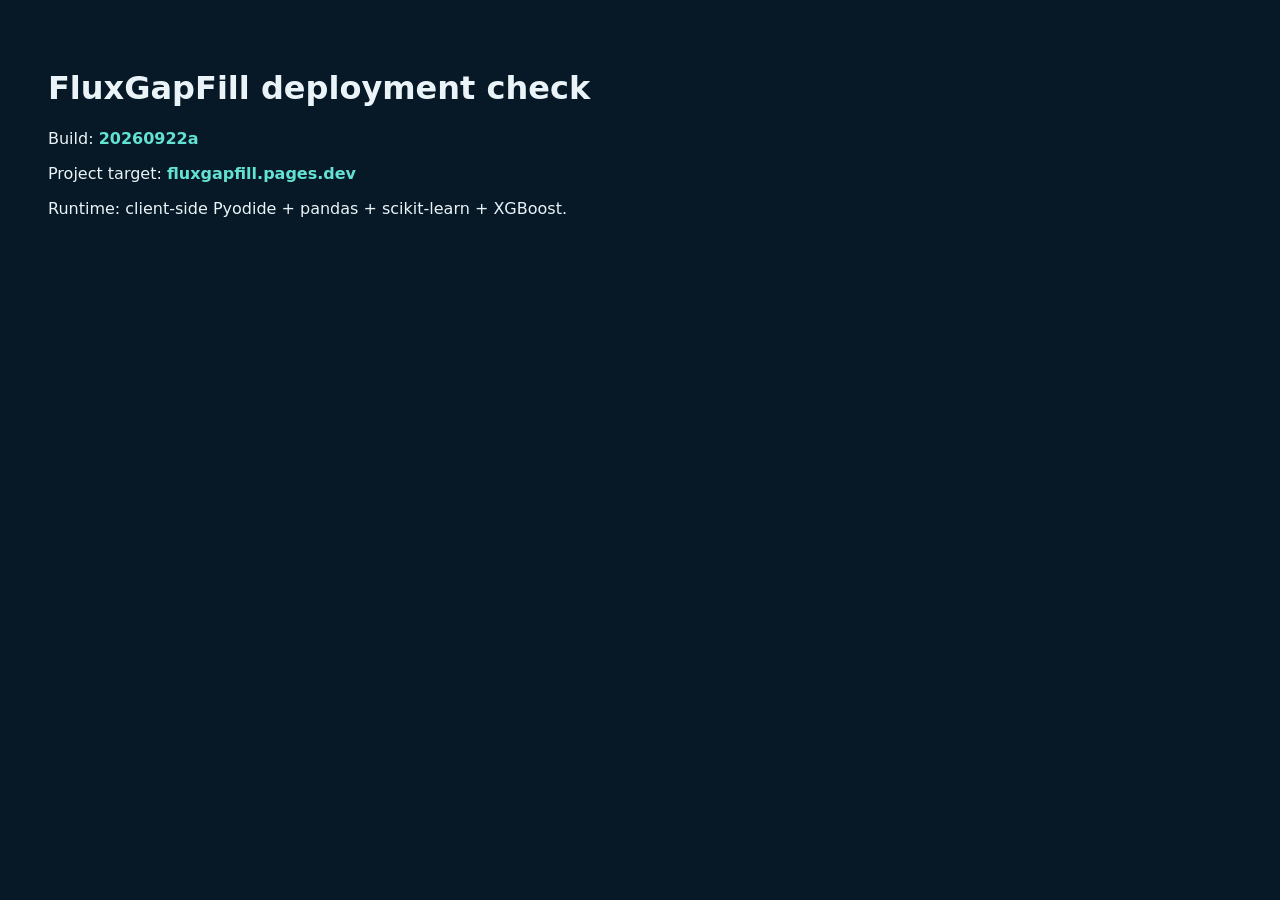
==== public/deployment-check.html @ 6c5f1b59 "Add files via upload" ====
<!doctype html><meta charset="utf-8"><title>FluxGapFill deployment check</title><style>body{font:16px system-ui;background:#071827;color:#eaf4f8;padding:40px}b{color:#63e1d2}</style><h1>FluxGapFill deployment check</h1><p>Build: <b>20260922a</b></p><p>Project target: <b>fluxgapfill.pages.dev</b></p><p>Runtime: client-side Pyodide + pandas + scikit-learn + XGBoost.</p>
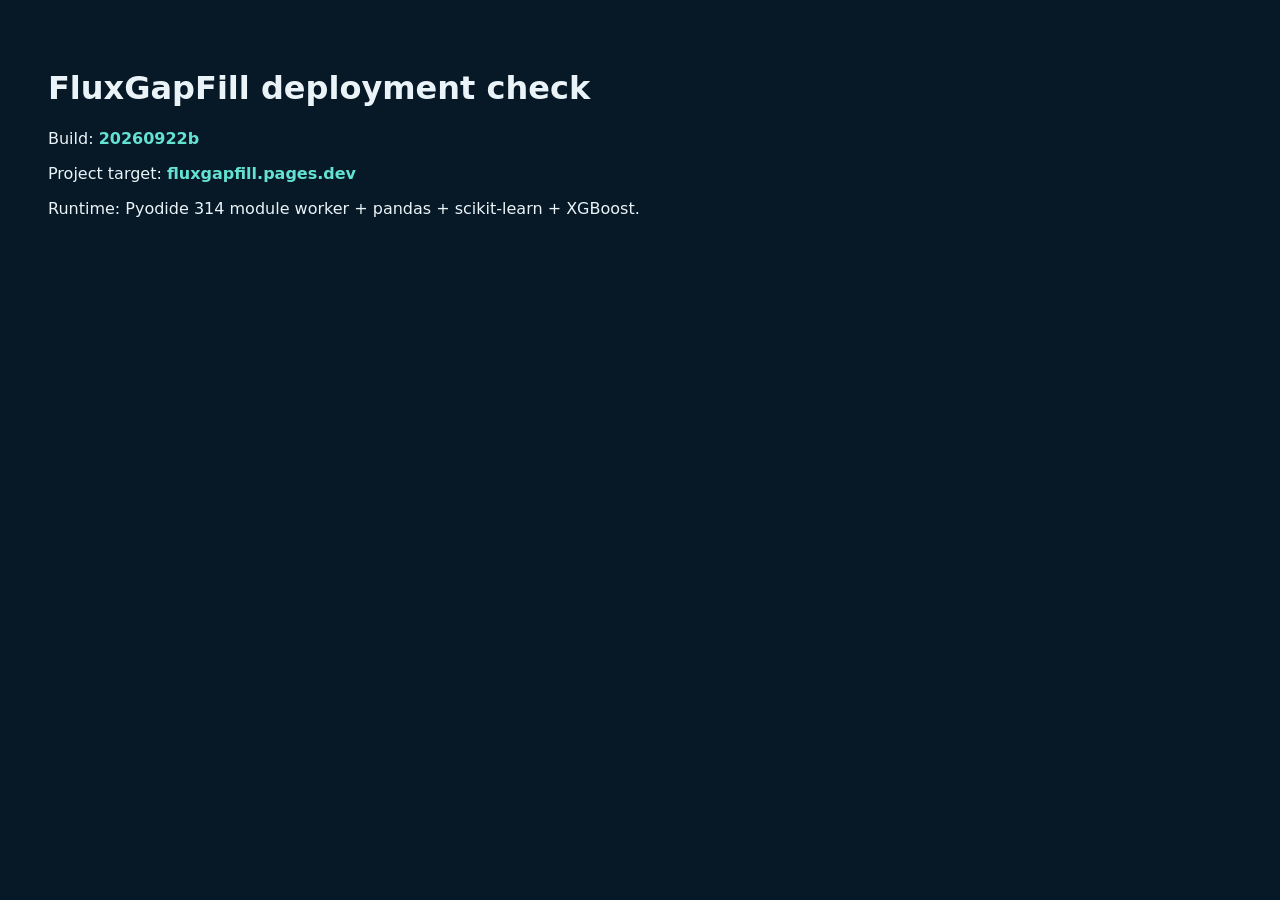
==== commit cc3e0150: "Add files via upload" ====
--- a/public/deployment-check.html
+++ b/public/deployment-check.html
@@ -1 +1 @@
-<!doctype html><meta charset="utf-8"><title>FluxGapFill deployment check</title><style>body{font:16px system-ui;background:#071827;color:#eaf4f8;padding:40px}b{color:#63e1d2}</style><h1>FluxGapFill deployment check</h1><p>Build: <b>20260922a</b></p><p>Project target: <b>fluxgapfill.pages.dev</b></p><p>Runtime: client-side Pyodide + pandas + scikit-learn + XGBoost.</p>+<!doctype html><meta charset="utf-8"><title>FluxGapFill deployment check</title><style>body{font:16px system-ui;background:#071827;color:#eaf4f8;padding:40px}b{color:#63e1d2}</style><h1>FluxGapFill deployment check</h1><p>Build: <b>20260922b</b></p><p>Project target: <b>fluxgapfill.pages.dev</b></p><p>Runtime: Pyodide 314 module worker + pandas + scikit-learn + XGBoost.</p>
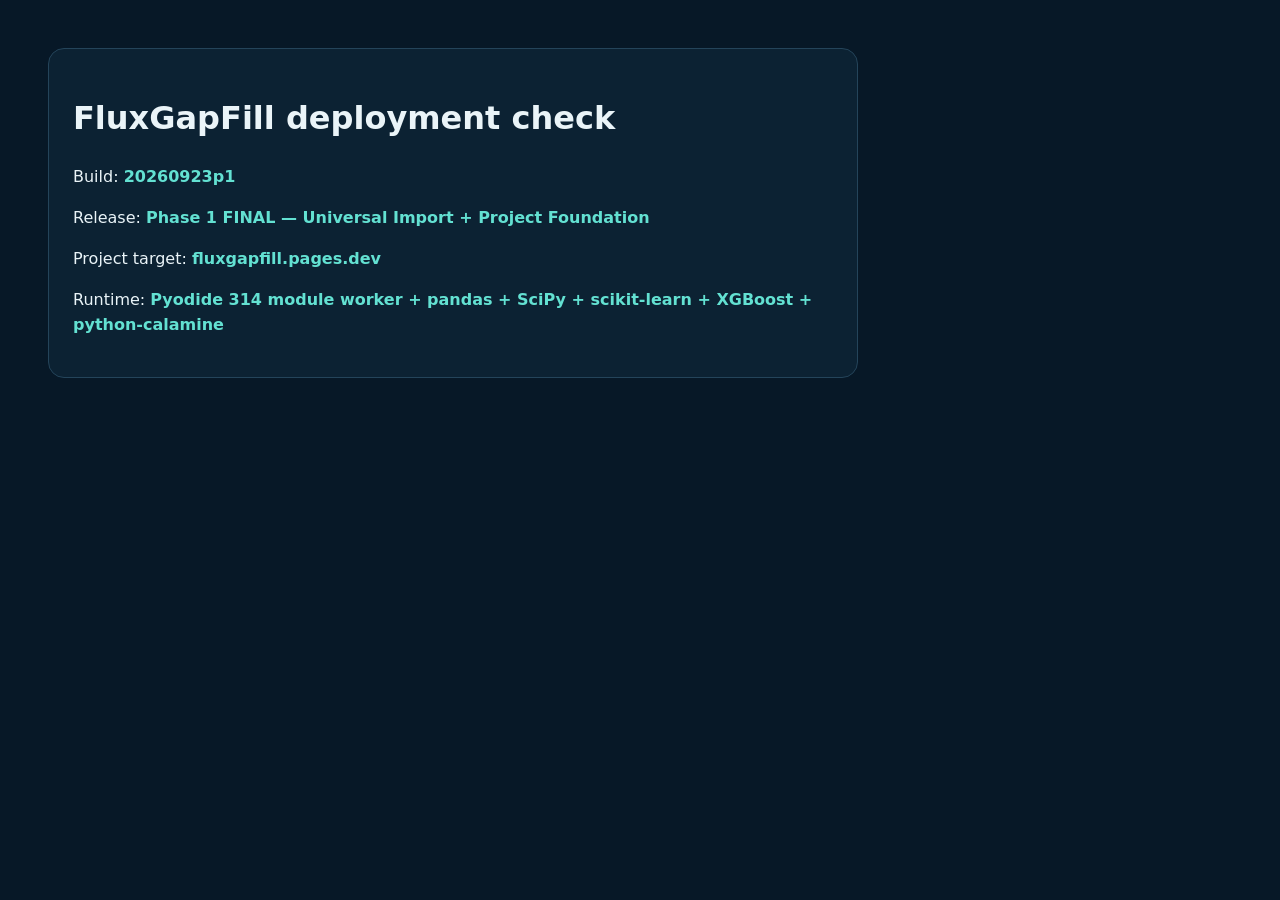
==== commit 013bcd40: "Add files via upload" ====
--- a/public/deployment-check.html
+++ b/public/deployment-check.html
@@ -1 +1,12 @@
-<!doctype html><meta charset="utf-8"><title>FluxGapFill deployment check</title><style>body{font:16px system-ui;background:#071827;color:#eaf4f8;padding:40px}b{color:#63e1d2}</style><h1>FluxGapFill deployment check</h1><p>Build: <b>20260922b</b></p><p>Project target: <b>fluxgapfill.pages.dev</b></p><p>Runtime: Pyodide 314 module worker + pandas + scikit-learn + XGBoost.</p>+<!doctype html>
+<meta charset="utf-8">
+<meta name="viewport" content="width=device-width,initial-scale=1">
+<title>FluxGapFill deployment check</title>
+<style>body{font:16px system-ui;background:#071827;color:#eaf4f8;padding:40px;line-height:1.55}b{color:#63e1d2}.card{max-width:760px;padding:24px;border:1px solid #24445a;border-radius:16px;background:#0c2233}</style>
+<div class="card">
+<h1>FluxGapFill deployment check</h1>
+<p>Build: <b>20260923p1</b></p>
+<p>Release: <b>Phase 1 FINAL — Universal Import + Project Foundation</b></p>
+<p>Project target: <b>fluxgapfill.pages.dev</b></p>
+<p>Runtime: <b>Pyodide 314 module worker + pandas + SciPy + scikit-learn + XGBoost + python-calamine</b></p>
+</div>
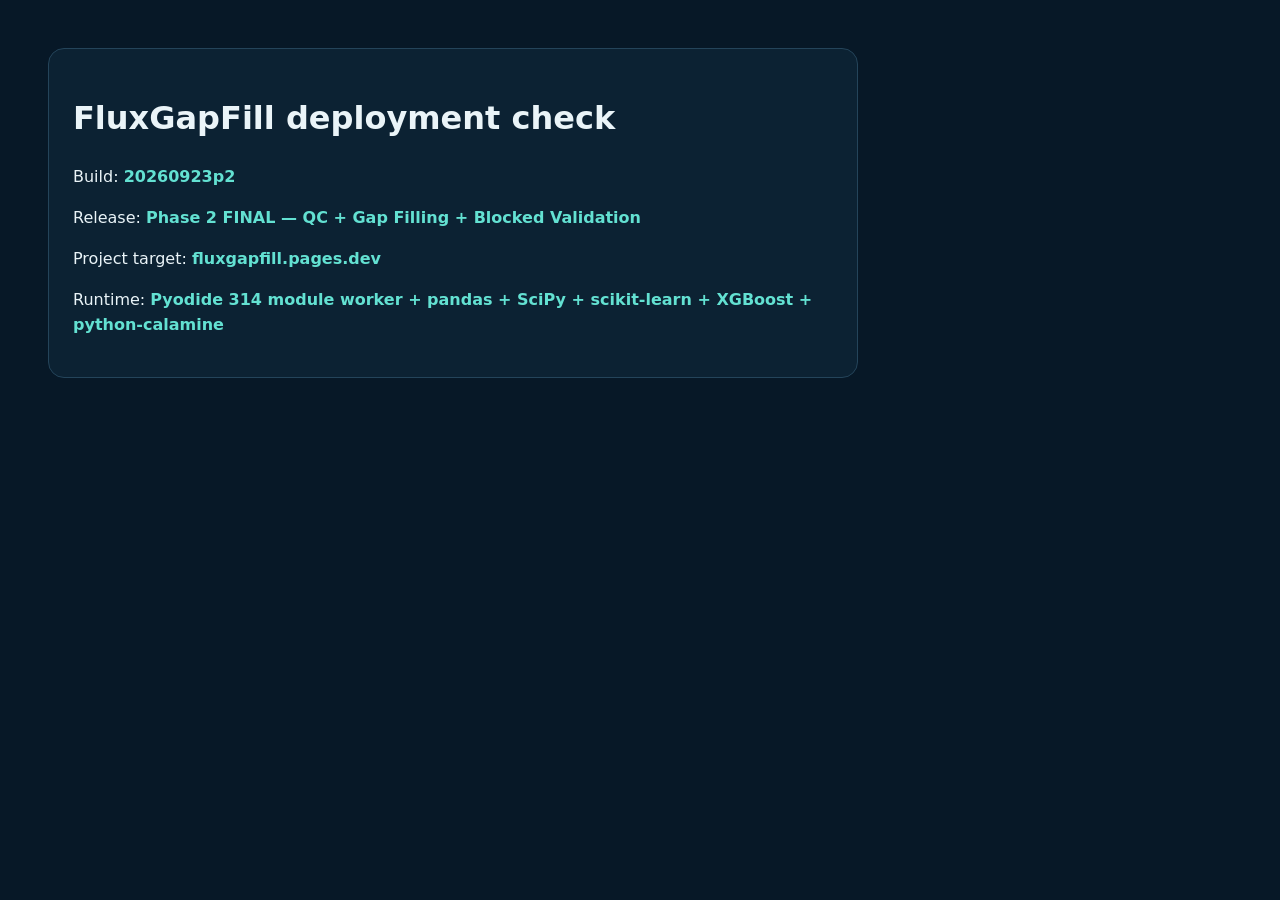
==== commit a4bfafb5: "Add files via upload" ====
--- a/public/deployment-check.html
+++ b/public/deployment-check.html
@@ -5,8 +5,8 @@
 <style>body{font:16px system-ui;background:#071827;color:#eaf4f8;padding:40px;line-height:1.55}b{color:#63e1d2}.card{max-width:760px;padding:24px;border:1px solid #24445a;border-radius:16px;background:#0c2233}</style>
 <div class="card">
 <h1>FluxGapFill deployment check</h1>
-<p>Build: <b>20260923p1</b></p>
-<p>Release: <b>Phase 1 FINAL — Universal Import + Project Foundation</b></p>
+<p>Build: <b>20260923p2</b></p>
+<p>Release: <b>Phase 2 FINAL — QC + Gap Filling + Blocked Validation</b></p>
 <p>Project target: <b>fluxgapfill.pages.dev</b></p>
 <p>Runtime: <b>Pyodide 314 module worker + pandas + SciPy + scikit-learn + XGBoost + python-calamine</b></p>
 </div>
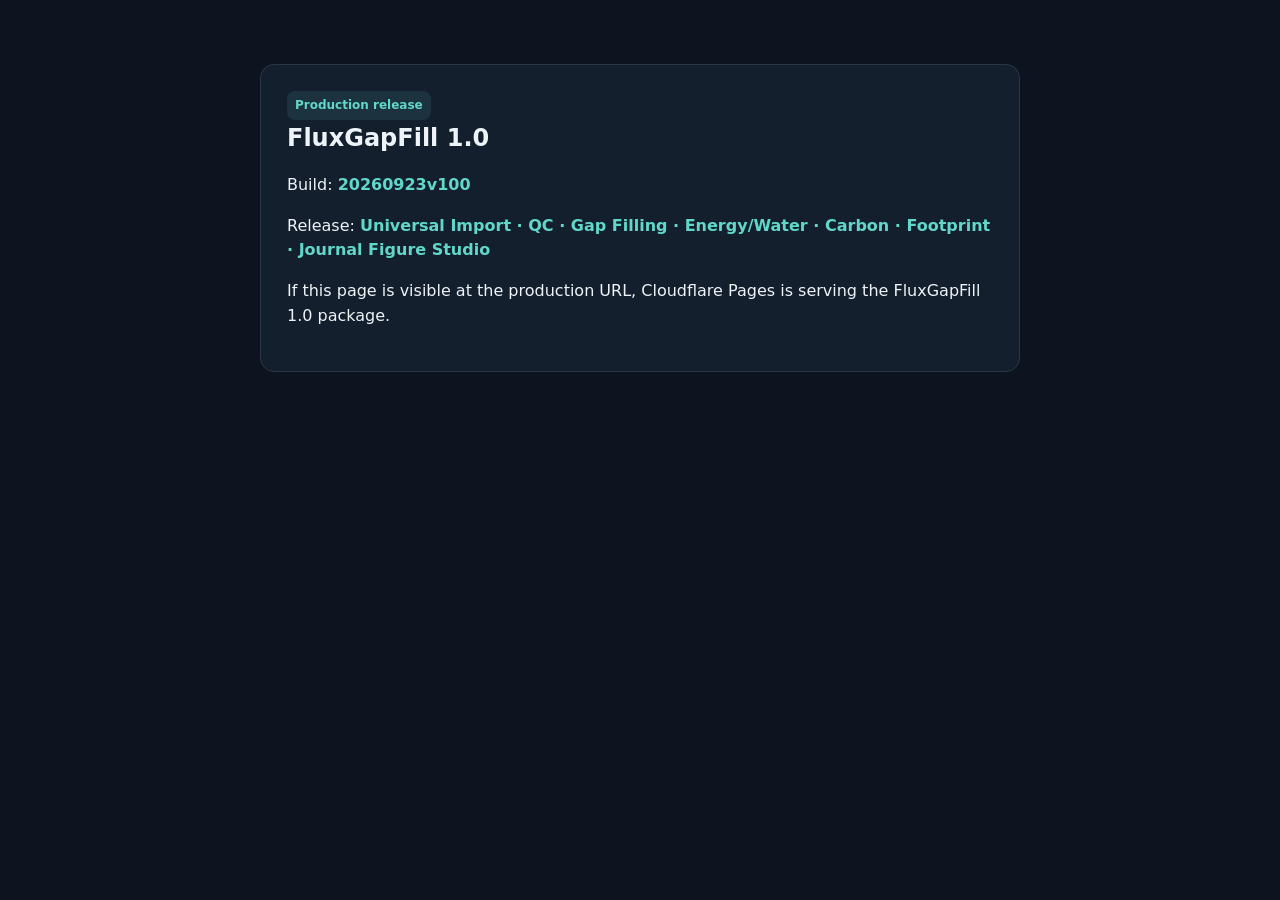
==== commit 54ba293f: "Add files via upload" ====
--- a/public/deployment-check.html
+++ b/public/deployment-check.html
@@ -1,12 +1 @@
-<!doctype html>
-<meta charset="utf-8">
-<meta name="viewport" content="width=device-width,initial-scale=1">
-<title>FluxGapFill deployment check</title>
-<style>body{font:16px system-ui;background:#071827;color:#eaf4f8;padding:40px;line-height:1.55}b{color:#63e1d2}.card{max-width:760px;padding:24px;border:1px solid #24445a;border-radius:16px;background:#0c2233}</style>
-<div class="card">
-<h1>FluxGapFill deployment check</h1>
-<p>Build: <b>20260923p2</b></p>
-<p>Release: <b>Phase 2 FINAL — QC + Gap Filling + Blocked Validation</b></p>
-<p>Project target: <b>fluxgapfill.pages.dev</b></p>
-<p>Runtime: <b>Pyodide 314 module worker + pandas + SciPy + scikit-learn + XGBoost + python-calamine</b></p>
-</div>
+<!doctype html><html lang="en"><head><meta charset="utf-8"><meta name="viewport" content="width=device-width,initial-scale=1"><title>FluxGapFill 1.0 deployment check</title><style>body{font-family:Inter,system-ui,-apple-system,Segoe UI,Arial,sans-serif;max-width:760px;margin:64px auto;padding:0 20px;line-height:1.55;background:#0d1420;color:#edf3f7}.box{padding:26px;border:1px solid #293849;border-radius:14px;background:#141f2e}h1{font-size:24px;margin-top:0}b{color:#61d7ca}.ok{display:inline-block;padding:5px 8px;border-radius:8px;background:rgba(97,215,202,.1);color:#61d7ca;font-size:12px;font-weight:650}</style></head><body><div class="box"><span class="ok">Production release</span><h1>FluxGapFill 1.0</h1><p>Build: <b>20260923v100</b></p><p>Release: <b>Universal Import · QC · Gap Filling · Energy/Water · Carbon · Footprint · Journal Figure Studio</b></p><p>If this page is visible at the production URL, Cloudflare Pages is serving the FluxGapFill 1.0 package.</p></div></body></html>
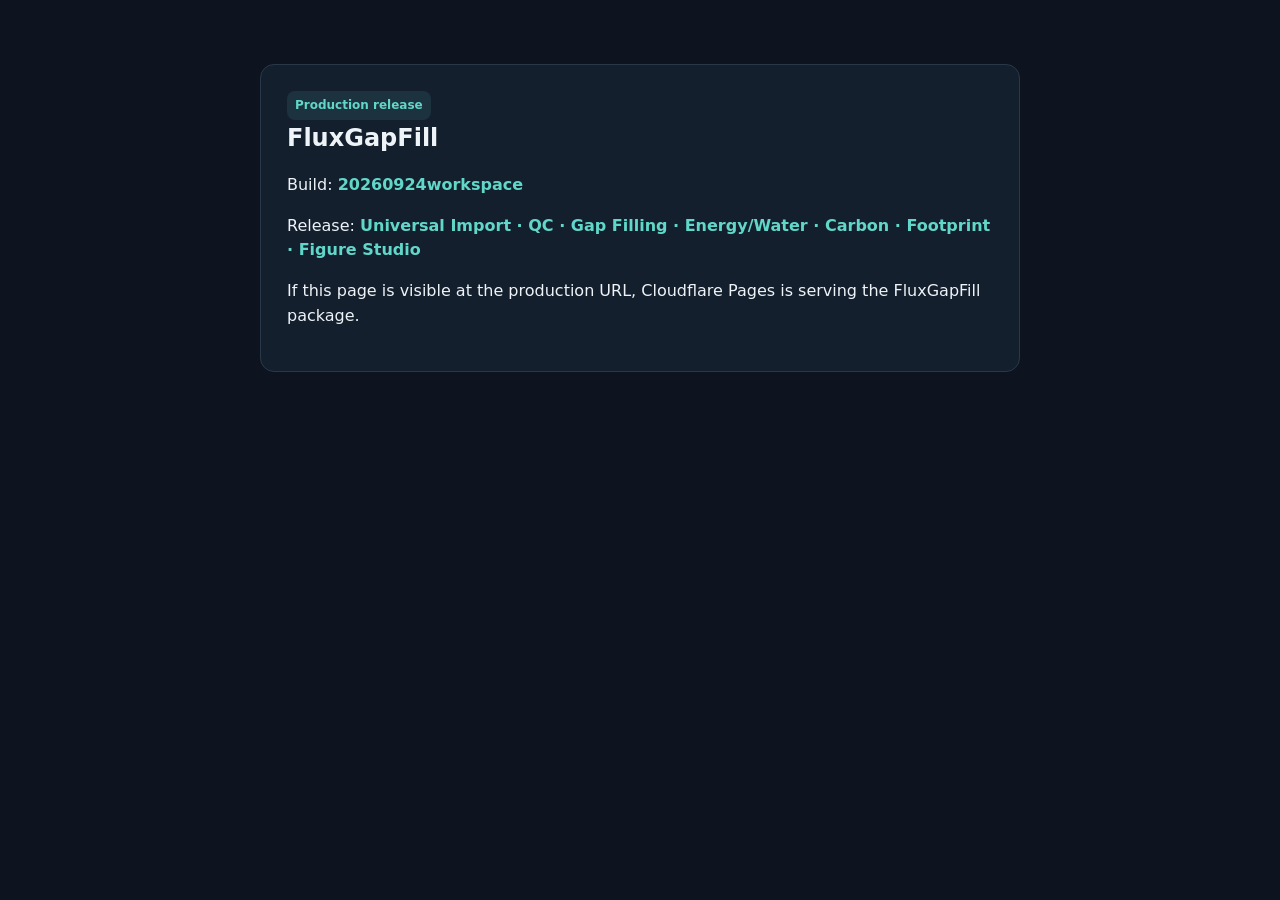
==== commit 9787d103: "Add files via upload" ====
--- a/public/deployment-check.html
+++ b/public/deployment-check.html
@@ -1 +1 @@
-<!doctype html><html lang="en"><head><meta charset="utf-8"><meta name="viewport" content="width=device-width,initial-scale=1"><title>FluxGapFill 1.0 deployment check</title><style>body{font-family:Inter,system-ui,-apple-system,Segoe UI,Arial,sans-serif;max-width:760px;margin:64px auto;padding:0 20px;line-height:1.55;background:#0d1420;color:#edf3f7}.box{padding:26px;border:1px solid #293849;border-radius:14px;background:#141f2e}h1{font-size:24px;margin-top:0}b{color:#61d7ca}.ok{display:inline-block;padding:5px 8px;border-radius:8px;background:rgba(97,215,202,.1);color:#61d7ca;font-size:12px;font-weight:650}</style></head><body><div class="box"><span class="ok">Production release</span><h1>FluxGapFill 1.0</h1><p>Build: <b>20260923v100</b></p><p>Release: <b>Universal Import · QC · Gap Filling · Energy/Water · Carbon · Footprint · Journal Figure Studio</b></p><p>If this page is visible at the production URL, Cloudflare Pages is serving the FluxGapFill 1.0 package.</p></div></body></html>
+<!doctype html><html lang="en"><head><meta charset="utf-8"><meta name="viewport" content="width=device-width,initial-scale=1"><title>FluxGapFill deployment check</title><style>body{font-family:Inter,system-ui,-apple-system,Segoe UI,Arial,sans-serif;max-width:760px;margin:64px auto;padding:0 20px;line-height:1.55;background:#0d1420;color:#edf3f7}.box{padding:26px;border:1px solid #293849;border-radius:14px;background:#141f2e}h1{font-size:24px;margin-top:0}b{color:#61d7ca}.ok{display:inline-block;padding:5px 8px;border-radius:8px;background:rgba(97,215,202,.1);color:#61d7ca;font-size:12px;font-weight:650}</style></head><body><div class="box"><span class="ok">Production release</span><h1>FluxGapFill</h1><p>Build: <b>20260924workspace</b></p><p>Release: <b>Universal Import · QC · Gap Filling · Energy/Water · Carbon · Footprint · Figure Studio</b></p><p>If this page is visible at the production URL, Cloudflare Pages is serving the FluxGapFill package.</p></div></body></html>
